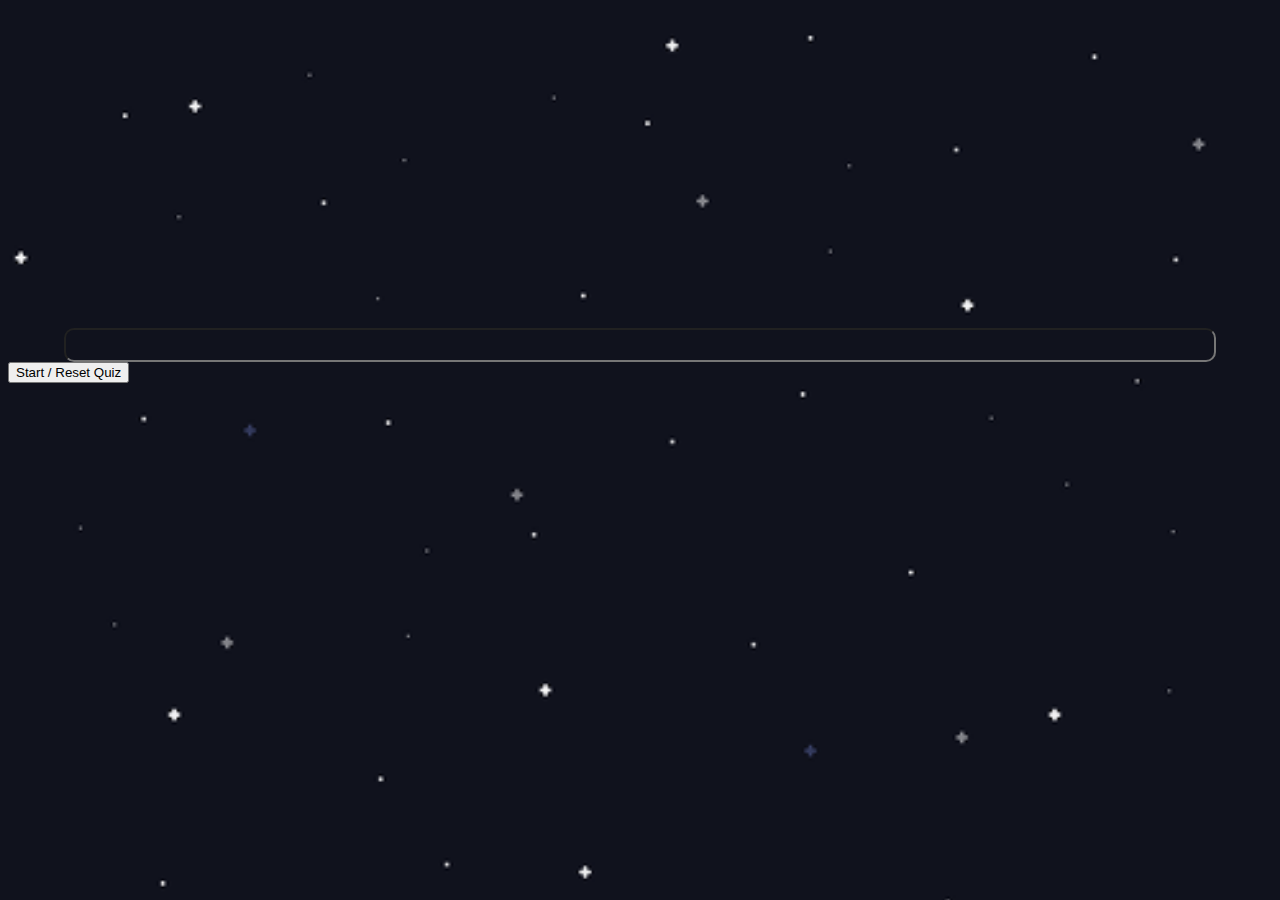
==== astronomija/messier.html @ 3eed59fa "uploadis" ====
<!DOCTYPE html>
<html>
    <head>
        <script type="text/javascript" src="../quiz.js" async></script>
        <link href="../styles.css" rel="stylesheet">
        <title>__</title>
    </head>
    <body>
        <div>
            <img src="../bg.gif" id="bg" alt="">
        </div>
        <div class="naslovnica" id="quiz">
            <h1></h1>
        </div>
        <!--<button onclick="SineRainbow()">ColorWheel</button>-->
        <div class = "naslovnica"></div>
        <div class="searchwrapper">
            <input class="searchbar" id="answerBar" type="text">
        </div>

        <div id="quiz"></div>
        <button id="start" onclick="resetQuiz()">Start / Reset Quiz</button>
        <div class = "naslovnica" id="score"></div>
        <img id = "map">
        
    </body>
</html>
---- styles.css ----
.body {
    font-family: fantasy;
    display:flex;
    }
#bg {
    position: fixed; 
    top: 0; 
    left: 0; 
    z-index: -1;
          
    /* Preserve aspet ratio */
    min-width: 100%;
    min-height: 100%;
      }

.naslovnica {
    padding-left: 300px;
    padding-right: 80px;
    padding-top: 150px;
    text-align: center;
    color: white; 
    }

.naslovnica h1 {
    font-size: 30px;
    font-family: fantasy;
    }  
.searchbar {
    position: relative;
    display: inline-flex;
    flex-wrap:wrap;
    width: 90%;
    height:20px;
    font-size:18px;
    background-color:transparent;
    border-radius:10px;
    padding:5px;
    color:white;
}

.searchwrapper{
    text-align: center;
    
}

.stran{
    position: relative;
    display: flex;
    flex-wrap:wrap;
    width: 90%;
    font-family: fantasy;
}

.naslov_strani{
    padding-top:50px;
    padding-left:100px;
    color: white;
}

.textarea {
    display: block;
    width: 100%;
    overflow: hidden;
    resize: both;
    min-height: 40px;
    line-height: 20px;
    font-size:18px;
    background-color:white;
    border-radius:10px;
    padding:5px;
    color:black;
}

.input, .textarea {
    border: 1px solid #ccc;
    font-family: inherit;
    font-size: inherit;
    padding: 1px 6px;
}
.textarea {
    word-wrap: break-word;
    -webkit-nbsp-mode: space;
    line-break: after-white-space;
    -webkit-user-modify: read-write;
}
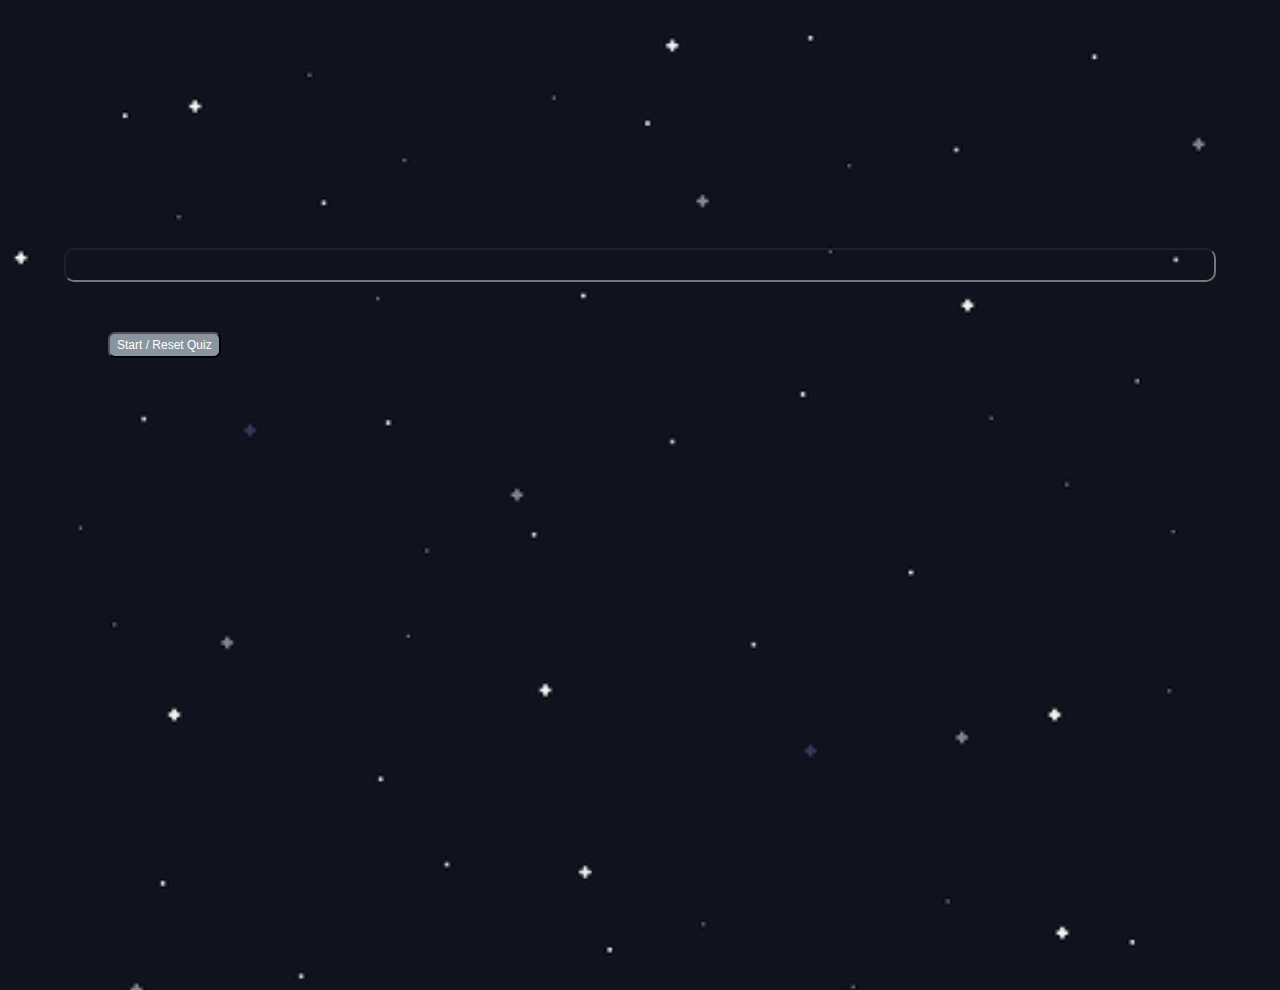
==== commit 5d20cf68: "css updates" ====
--- a/astronomija/messier.html
+++ b/astronomija/messier.html
@@ -9,19 +9,24 @@
         <div>
             <img src="../bg.gif" id="bg" alt="">
         </div>
-        <div class="naslovnica" id="quiz">
-            <h1></h1>
+        <!--<button onclick="SineRainbow()">ColorWheel</button>-->
+        <div class = "naslovnica"id="quiz">
+          <h1></h1>
         </div>
-        <!--<button onclick="SineRainbow()">ColorWheel</button>-->
-        <div class = "naslovnica"></div>
         <div class="searchwrapper">
             <input class="searchbar" id="answerBar" type="text">
         </div>
 
         <div id="quiz"></div>
-        <button id="start" onclick="resetQuiz()">Start / Reset Quiz</button>
-        <div class = "naslovnica" id="score"></div>
-        <img id = "map">
-        
+        <div class="buttonscore">
+          <button class="btn" id="start" onclick="resetQuiz()">Start / Reset Quiz</button>
+          <div id="score"></div>
+        </div>
+        <div class = "slika">
+          <div id="prevAnswer"></div>
+          <img id = "map">
+        </div>
+
+
     </body>
-</html>+</html>
--- a/styles.css
+++ b/styles.css
@@ -2,29 +2,15 @@
     font-family: fantasy;
     display:flex;
     }
-#bg {
-    position: fixed; 
-    top: 0; 
-    left: 0; 
-    z-index: -1;
-          
-    /* Preserve aspet ratio */
-    min-width: 100%;
-    min-height: 100%;
-      }
 
 .naslovnica {
-    padding-left: 300px;
-    padding-right: 80px;
-    padding-top: 150px;
+    padding: 100px 300px 100px 300px;
     text-align: center;
-    color: white; 
+    color: white;
+    font-size:30px;
+    font-family:fantasy;
     }
 
-.naslovnica h1 {
-    font-size: 30px;
-    font-family: fantasy;
-    }  
 .searchbar {
     position: relative;
     display: inline-flex;
@@ -40,7 +26,6 @@
 
 .searchwrapper{
     text-align: center;
-    
 }
 
 .stran{
@@ -80,6 +65,68 @@
 .textarea {
     word-wrap: break-word;
     -webkit-nbsp-mode: space;
-    line-break: after-white-space;
+    /*line-break: after-white-space;*/
     -webkit-user-modify: read-write;
-}+}
+
+.btn {
+  -webkit-border-radius: 7;
+  -moz-border-radius: 7;
+  border-radius: 7px;
+  font-family: Arial;
+  color: #ffffff;
+  font-size: 12px;
+  background: #88959e;
+  padding: 4px 7px 4px 7px;
+  text-decoration: none;
+  position:absolute;
+  margin: 50px 100px;
+}
+
+.btn:hover {
+  background: #000000;
+  text-decoration: none;
+}
+
+.buttonscore {
+  height: 150px
+
+}
+
+.slika {
+  height: 500px;
+  text-align:center;
+}
+
+#score {
+  float: right;
+  color: white;
+  font-size:20px;
+  font-family:fantasy;
+  margin: 50px 100px;
+}
+
+#prevAnswer {
+  color: white;
+  font-size:20px;
+  font-family:fantasy;
+  margin: 50px 100px;
+}
+
+#map {
+  height:80%;
+  display: block;
+  margin-left: auto;
+  margin-right: auto;
+}
+
+#bg {
+    position: fixed;
+    top: 0;
+    left: 0;
+    z-index: -1;
+
+    /* Preserve aspet ratio */
+    min-width: 100%;
+    min-height: 100%;
+      }
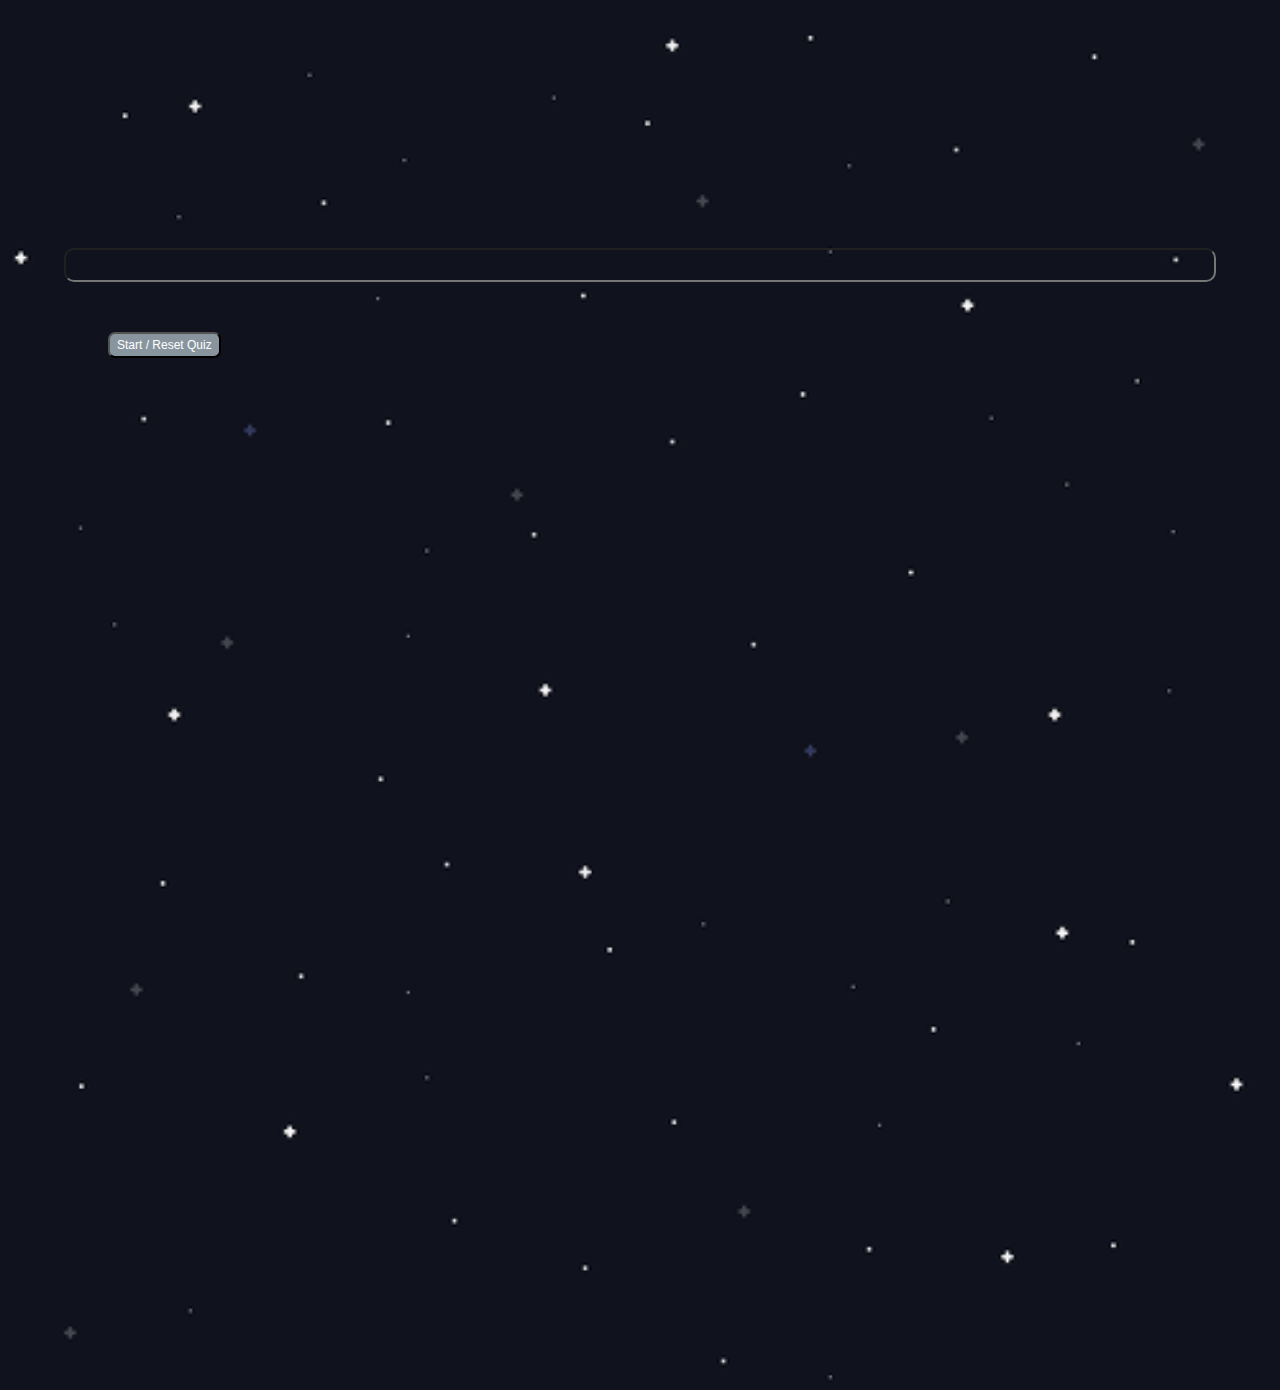
==== commit b7829a2c: "urejanje" ====
--- a/astronomija/messier.html
+++ b/astronomija/messier.html
@@ -1,13 +1,13 @@
 <!DOCTYPE html>
 <html>
     <head>
-        <script type="text/javascript" src="../quiz.js" async></script>
-        <link href="../styles.css" rel="stylesheet">
+        <script type="text/javascript" src="../scripts/quiz.js" async></script>
+        <link href="../styles/styles.css" rel="stylesheet">
         <title>__</title>
     </head>
     <body>
         <div>
-            <img src="../bg.gif" id="bg" alt="">
+            <img src="../images/bg.gif" id="bg" alt="">
         </div>
         <!--<button onclick="SineRainbow()">ColorWheel</button>-->
         <div class = "naslovnica"id="quiz">
@@ -20,11 +20,13 @@
         <div id="quiz"></div>
         <div class="buttonscore">
           <button class="btn" id="start" onclick="resetQuiz()">Start / Reset Quiz</button>
+          <button class="btn" id="wrongQbutton" onclick="resetWrong()">Start / Reset Quiz</button>
           <div id="score"></div>
         </div>
         <div class = "slika">
           <div id="prevAnswer"></div>
           <img id = "map">
+          <img id = "map2">
         </div>
 
 
--- a/styles/styles.css
+++ b/styles/styles.css
@@ -0,0 +1,147 @@
+.body {
+    font-family: fantasy;
+    display:flex;
+    }
+
+.naslovnica {
+    padding: 100px 300px 100px 300px;
+    text-align: center;
+    color: white;
+    font-size:30px;
+    font-family:fantasy;
+    }
+
+.searchbar {
+    position: relative;
+    display: inline-flex;
+    flex-wrap:wrap;
+    width: 90%;
+    height:20px;
+    font-size:18px;
+    background-color:transparent;
+    border-radius:10px;
+    padding:5px;
+    color:white;
+}
+
+.searchwrapper{
+    text-align: center;
+}
+
+.stran{
+    position: relative;
+    display: flex;
+    flex-wrap:wrap;
+    width: 90%;
+    font-family: fantasy;
+}
+
+.naslov_strani{
+    padding-top:50px;
+    padding-left:100px;
+    color: white;
+}
+
+.textarea {
+    display: block;
+    width: 100%;
+    overflow: hidden;
+    resize: both;
+    min-height: 40px;
+    line-height: 20px;
+    font-size:18px;
+    background-color:white;
+    border-radius:10px;
+    padding:5px;
+    color:black;
+}
+
+.input, .textarea {
+    border: 1px solid #ccc;
+    font-family: inherit;
+    font-size: inherit;
+    padding: 1px 6px;
+}
+.textarea {
+    word-wrap: break-word;
+    -webkit-nbsp-mode: space;
+    /*line-break: after-white-space;*/
+    -webkit-user-modify: read-write;
+}
+
+.btn {
+  -webkit-border-radius: 7;
+  -moz-border-radius: 7;
+  border-radius: 7px;
+  font-family: Arial;
+  color: #ffffff;
+  font-size: 12px;
+  background: #88959e;
+  padding: 4px 7px 4px 7px;
+  text-decoration: none;
+  position:absolute;
+
+}
+
+.btn:hover {
+  background: #000000;
+  text-decoration: none;
+}
+
+.buttonscore {
+  height: 150px
+
+}
+
+.slika {
+  height: 900px;
+  text-align:center;
+}
+
+#score {
+  float: right;
+  color: white;
+  font-size:20px;
+  font-family:fantasy;
+  margin: 50px 100px;
+}
+
+#prevAnswer {
+  color: white;
+  font-size:20px;
+  font-family:fantasy;
+  margin: 50px 100px;
+}
+
+#map {
+  height:80%;
+  display: inline-block;
+  margin-left: auto;
+  margin-right: auto;
+}
+#map2 {
+  height:80%;
+  display: inline-block;
+  margin-left: auto;
+  margin-right: auto;
+}
+
+#bg {
+    position: fixed;
+    top: 0;
+    left: 0;
+    z-index: -1;
+
+    /* Preserve aspet ratio */
+    min-width: 100%;
+    min-height: 100%;
+}
+
+#start {
+    margin: 50px 100px;
+}
+
+#wrongQbutton {
+  display: none;
+  margin: 50px 100px 50px 213px;
+}
